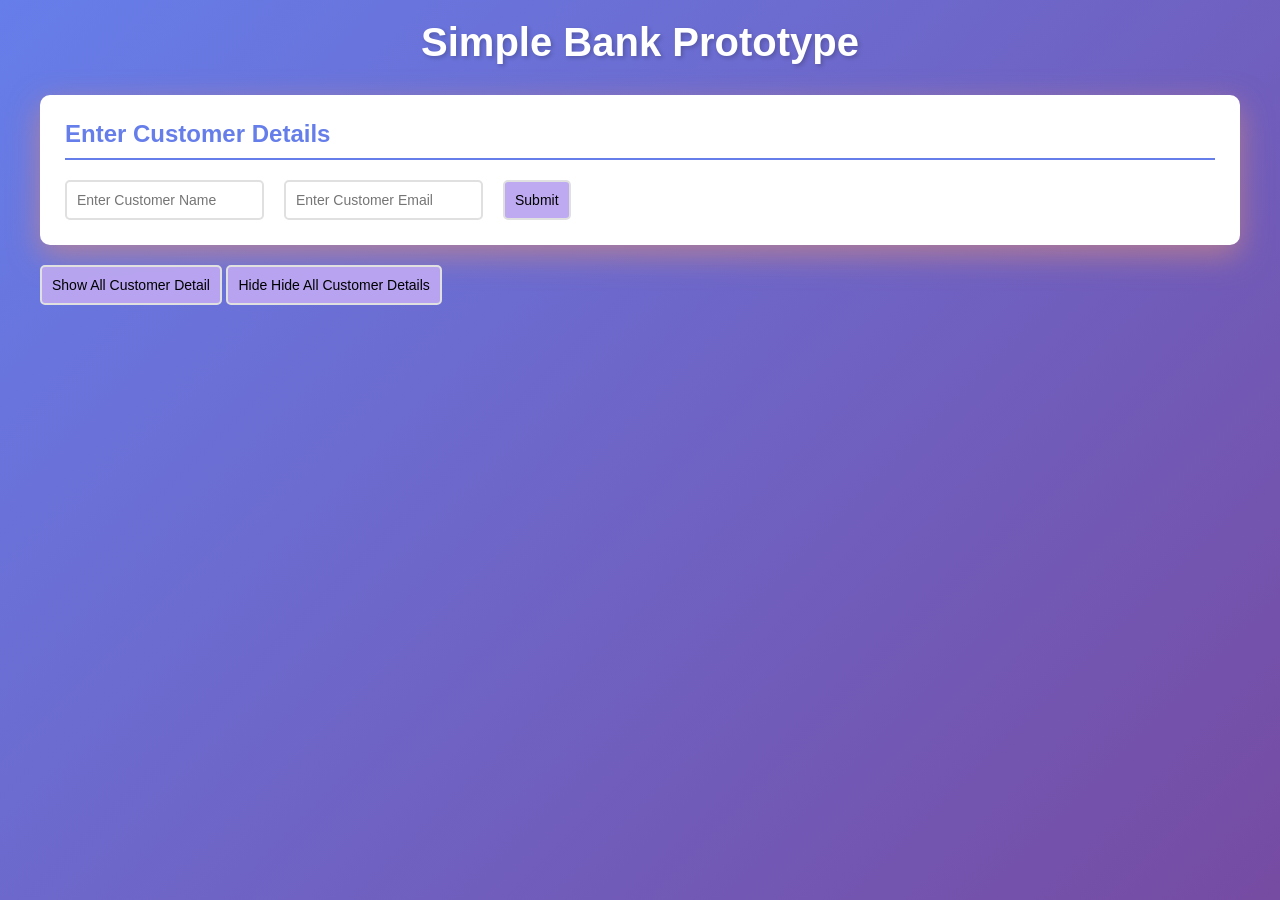
==== Bank_Opp's/index.html @ 9a6778e8 "Add customer creation form and styling for bank application" ====
<!DOCTYPE html>
<html lang="en">
<head>
    <meta charset="UTF-8">
    <meta name="viewport" content="width=device-width, initial-scale=1.0">
    <title>Document</title>
    <link rel="stylesheet" href="style.css">
    <script src="app.js"  defer ></script>
</head>
<body>
    <div class="container">
        <h1>Simple Bank Prototype</h1>
        <section class="card">
            <h2>Enter Customer Details</h2>
            <form  id="createCustomerForm">
                <input type = "text" placeholder="Enter Customer Name" id="customerName" required />
                <input type =  "text" placeholder="Enter Customer Email" id="email" required/>
                <button type="submit">Submit</button>
            </form>
          
        </section class= "card">

        <section class="button" >
            <button id="detail" >Show All Customer Detail</button>
            <button id="hide">Hide Hide All Customer Details</button>
        </section>
    <section class="card hidden" id="detail-section">
        <div class="details">
            <p>Name:</p>
            <p id="info"></p>

        </div>
         <div class="details">
            <p>Balance:</p>
            <p id="bal"></p>

        </div>

    </section>

    </div>
    
</body>
</html>
---- Bank_Opp's/style.css ----
* {
    margin: 0;
    padding: 0;
    box-sizing: border-box;
}

body {
    font-family: 'Segoe UI', Tahoma, Geneva, Verdana, sans-serif;
    background: linear-gradient(135deg, #667eea 0%, #764ba2 100%);
    min-height: 100vh;
    padding: 20px;
}

.container {
    max-width: 1200px;
    margin: 0 auto;
}

h1 {
    text-align: center;
    color: white;
    margin-bottom: 30px;
    font-size: 2.5em;
    text-shadow: 2px 2px 4px rgba(0,0,0,0.2);
}


.card{
    background-color: white;
    border-radius: 10px;
    padding:25px;
    margin-bottom: 20px;
    box-shadow: 0 10px 30px rgba(202, 134, 134, 0.733);
}

.button{
    margin:20px 0;
}

.details{
    display: flex;
    gap:5px;
}
    
    

h2{
  color: #667eea;
    margin-bottom: 20px;
    border-bottom: 2px solid #667eea;
    padding-bottom: 10px;
}

form {
    display: flex;
    gap: 20px;
    flex-wrap: wrap;
}

input, button{
    padding:10px;
    border-radius:5px;
    border: 2px solid #e0e0e0;
    font-size:14px;
    transition:all 0.3s;
}


button{
    background-color: #bba6f1f3;
}

.hidden{
    display:none;
}
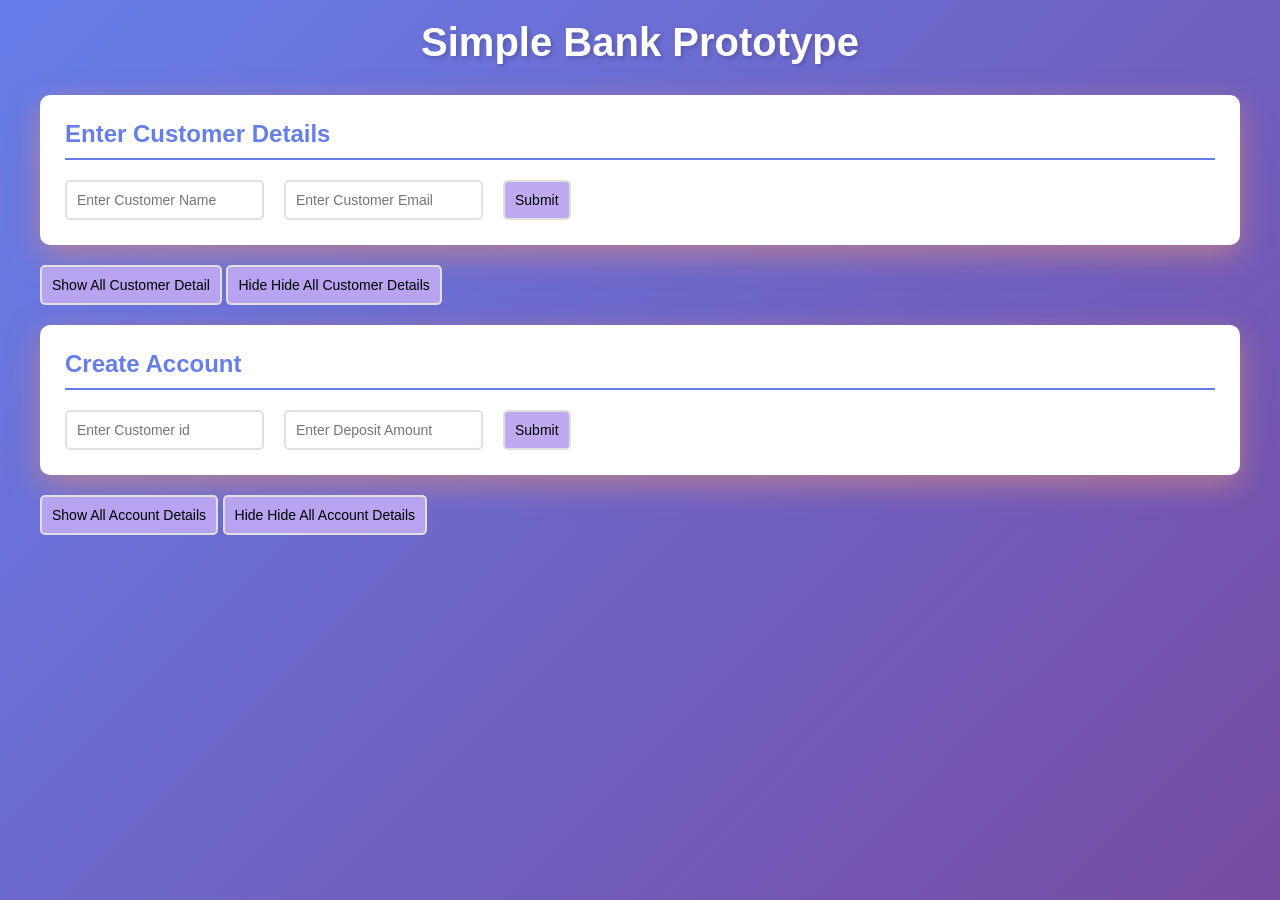
==== commit 7ac39f34: "Enhance customer and account management UI with dynamic forms and display features" ====
--- a/Bank_Opp's/index.html
+++ b/Bank_Opp's/index.html
@@ -18,25 +18,44 @@
                 <button type="submit">Submit</button>
             </form>
           
-        </section class= "card">
+        </section>
 
         <section class="button" >
-            <button id="detail" >Show All Customer Detail</button>
-            <button id="hide">Hide Hide All Customer Details</button>
+            <button id="showCustomerDetail" >Show All Customer Detail</button>
+            <button id="hideCustomerDetail">Hide Hide All Customer Details</button>
         </section>
-    <section class="card hidden" id="detail-section">
-        <div class="details">
-            <p>Name:</p>
-            <p id="info"></p>
+    
+        <section class="card hidden" id="customerDetailSection">
+            <div class="details" id="customer-detail">
+        
+            </div>
+        
+        </section>
 
-        </div>
-         <div class="details">
-            <p>Balance:</p>
-            <p id="bal"></p>
+    <section class="card">
+            <h2>Create Account</h2>
+            <form  id="createAccountForm">
+                <input type = "text" placeholder="Enter Customer id" id="customerId" required />
+                <input type =  "number" placeholder="Enter Deposit Amount" id="deposit" required/>
+                <button type="submit">Submit</button>
+            </form>
+          
+    </section>
 
-        </div>
+    <section class="button" >
+        <button id="showAccountDetail" >Show All Account Details</button>
+        <button id="hideAccountDetail">Hide Hide All Account Details</button>
+    </section>
 
-    </section>
+     <section class="card hidden" id="accountDetailSection">
+            <div class="details" id="account-detail">
+        
+            </div>
+        
+        </section>
+
+      <!-- Messages -->
+        <div id="message" class="message"></div>
 
     </div>
     
--- a/Bank_Opp's/style.css
+++ b/Bank_Opp's/style.css
@@ -72,4 +72,51 @@
 
 .hidden{
     display:none;
+}
+
+* Display Lists */
+.customer-item, .account-item {
+    background: #f8f9fa;
+    padding: 15px;
+    margin-bottom: 10px;
+    border-radius: 5px;
+    border-left: 4px solid #667eea;
+
+}
+
+#customer-detail{
+    display:flex;
+    flex-direction: column;
+    gap:5px;
+}
+
+.customer-item h4, .account-item h4 {
+    color: #764ba2;
+    margin-bottom: 5px;
+}
+
+.customer-item p, .account-item p {
+    color: #555;
+    font-size: 14px;
+    margin: 3px 0;
+}
+
+
+/* Messages */
+.message {
+    position: fixed;
+    top: 20px;
+    right: 20px;
+    padding: 15px 25px;
+    border-radius: 5px;
+    font-weight: bold;
+    display: none;
+    z-index: 1000;
+    box-shadow: 0 5px 15px rgba(0,0,0,0.3);
+    background-color: #e0e0e0;
+}
+
+.message.show {
+    display: block;
+    animation: slideIn 0.3s ease-out;
 }
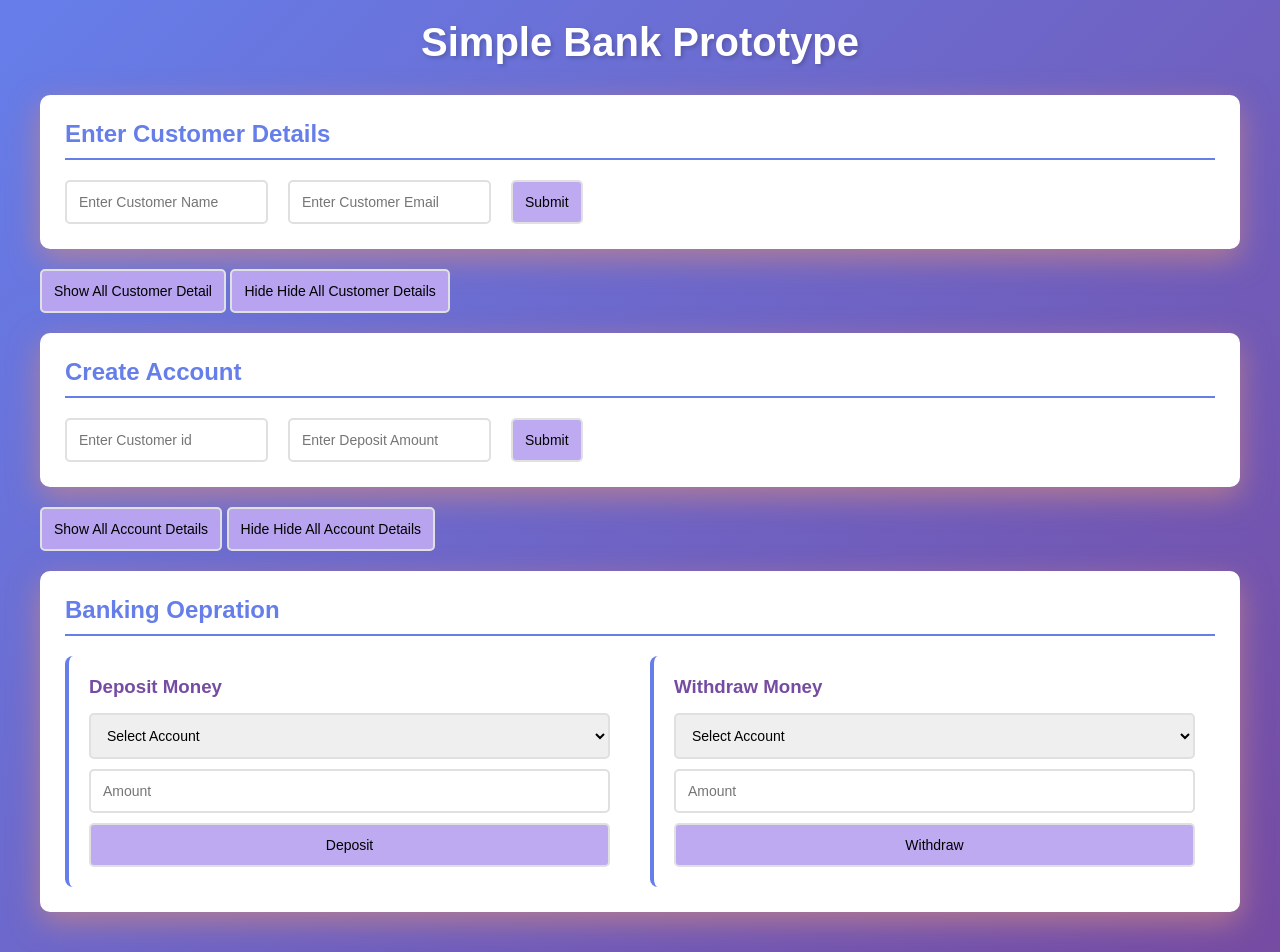
==== commit 362d0009: "Add deposit and withdrawal functionality with UI updates for banking operations" ====
--- a/Bank_Opp's/index.html
+++ b/Bank_Opp's/index.html
@@ -3,9 +3,9 @@
 <head>
     <meta charset="UTF-8">
     <meta name="viewport" content="width=device-width, initial-scale=1.0">
-    <title>Document</title>
+    <title>OPP BANK MANAGEMENT SYSTEM</title>
     <link rel="stylesheet" href="style.css">
-    <script src="app.js"  defer ></script>
+    <script src="app.js"  async ></script>
 </head>
 <body>
     <div class="container">
@@ -52,7 +52,33 @@
         
             </div>
         
-        </section>
+    </section>
+
+    <section class="card">
+        <h2>Banking Oepration</h2>
+        <div class="operations">
+            <div class="operation-box">
+                    <h3>Deposit Money</h3>
+                    <select id="depositAccount" class="account-select">
+                        <option value="">Select Account</option>
+                    </select>
+                    <input type="number" id="depositAmount" placeholder="Amount" min="0" step="0.01">
+                    <button onclick="performDeposit()">Deposit</button>
+                </div>
+
+                <div class="operation-box">
+                    <h3>Withdraw Money</h3>
+                    <select id="withdrawAccount" class="account-select">
+                        <option value="">Select Account</option>
+                    </select>
+                    <input type="number" id="withdrawAmount" placeholder="Amount" min="0" step="0.01">
+                    <button onclick="performWithdraw()">Withdraw</button>
+                </div>
+            
+
+           
+        </div>
+    </section>
 
       <!-- Messages -->
         <div id="message" class="message"></div>
--- a/Bank_Opp's/style.css
+++ b/Bank_Opp's/style.css
@@ -24,6 +24,18 @@
     text-shadow: 2px 2px 4px rgba(0,0,0,0.2);
 }
 
+h2{
+  color: #667eea;
+    margin-bottom: 20px;
+    border-bottom: 2px solid #667eea;
+    padding-bottom: 10px;
+}
+
+h3 {
+    color: #764ba2;
+    margin-bottom: 15px;
+}
+
 
 .card{
     background-color: white;
@@ -44,12 +56,6 @@
     
     
 
-h2{
-  color: #667eea;
-    margin-bottom: 20px;
-    border-bottom: 2px solid #667eea;
-    padding-bottom: 10px;
-}
 
 form {
     display: flex;
@@ -57,12 +63,17 @@
     flex-wrap: wrap;
 }
 
-input, button{
-    padding:10px;
+input,select, button{
+    padding:12px;
     border-radius:5px;
     border: 2px solid #e0e0e0;
     font-size:14px;
     transition:all 0.3s;
+}
+
+input:focus, select:focus {
+    outline: none; 
+    border-color: #667eea;
 }
 
 
@@ -84,7 +95,7 @@
 
 }
 
-#customer-detail{
+#customer-detail, #account-detail{
     display:flex;
     flex-direction: column;
     gap:5px;
@@ -99,6 +110,31 @@
     color: #555;
     font-size: 14px;
     margin: 3px 0;
+}
+
+/* Operations */
+.operations{
+  display: grid;
+    grid-template-columns: repeat(auto-fit, minmax(300px, 1fr));
+    gap: 20px;
+}
+
+.operation-box{
+    
+    padding: 20px;
+    border-radius: 8px;
+    border-left: 4px solid #667eea;
+
+}
+
+.operation-box input, 
+.operation-box select {
+    width: 100%;
+    margin-bottom: 10px;
+}
+
+.operation-box button {
+    width: 100%;
 }
 
 
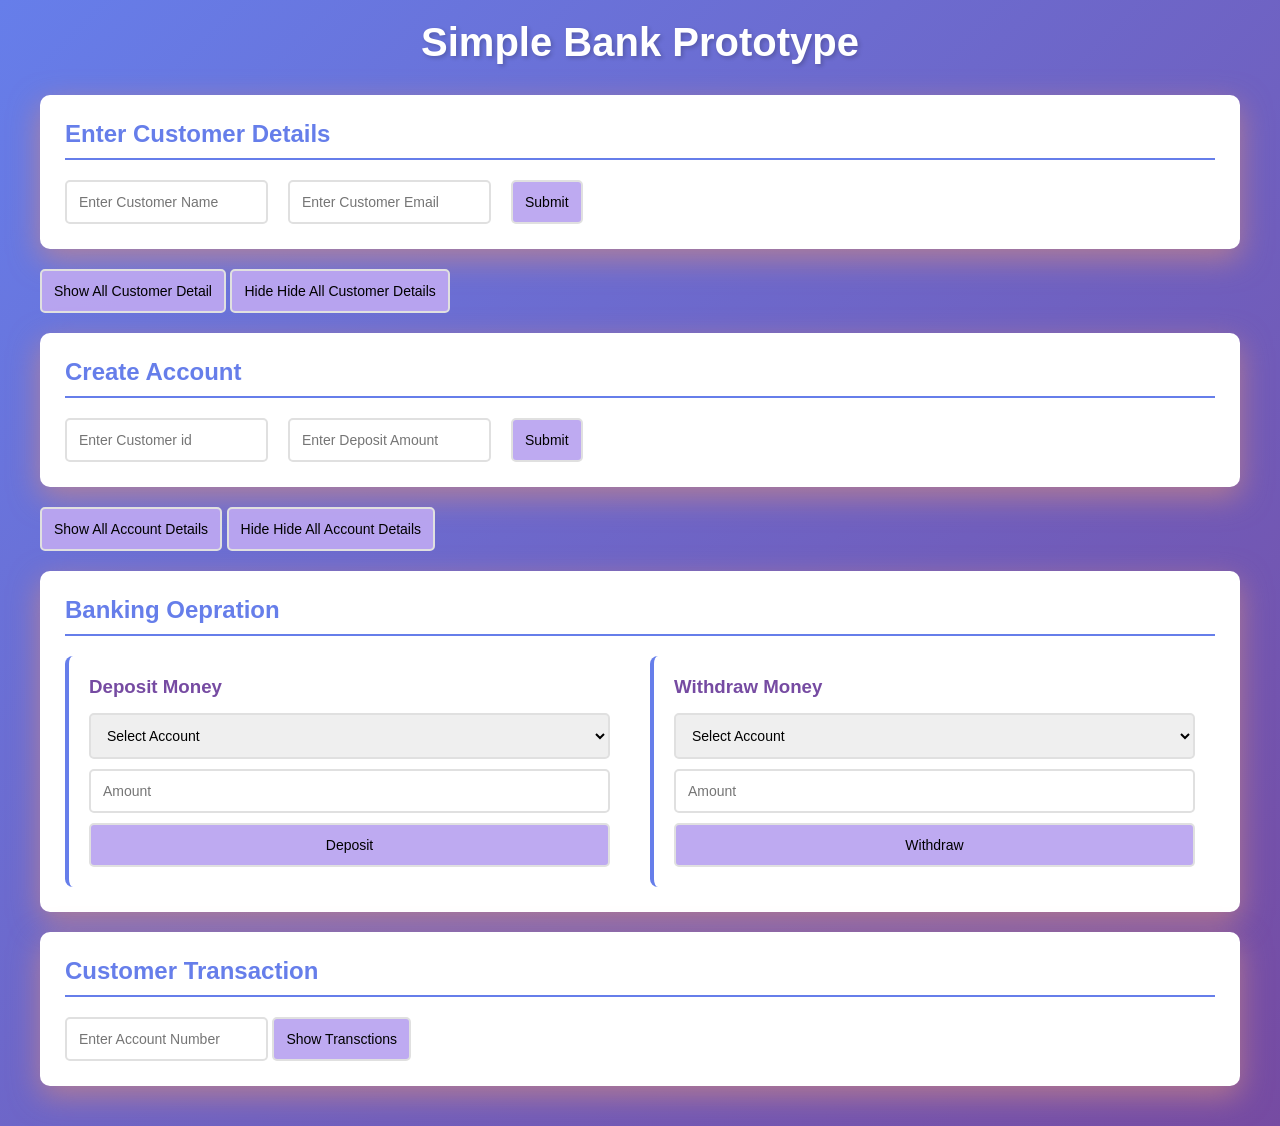
==== commit 64a24efe: "Add transaction display feature with UI for account transactions" ====
--- a/Bank_Opp's/index.html
+++ b/Bank_Opp's/index.html
@@ -80,6 +80,16 @@
         </div>
     </section>
 
+    <section class="card">
+        <h2>Customer Transaction</h2>
+        <input type="text" placeholder="Enter Account Number" id="accNum"/>
+        <button onClick="showTransactions()">Show Transctions</button>
+        <div id="trans">
+
+        </div>
+
+    </section>
+
       <!-- Messages -->
         <div id="message" class="message"></div>
 
